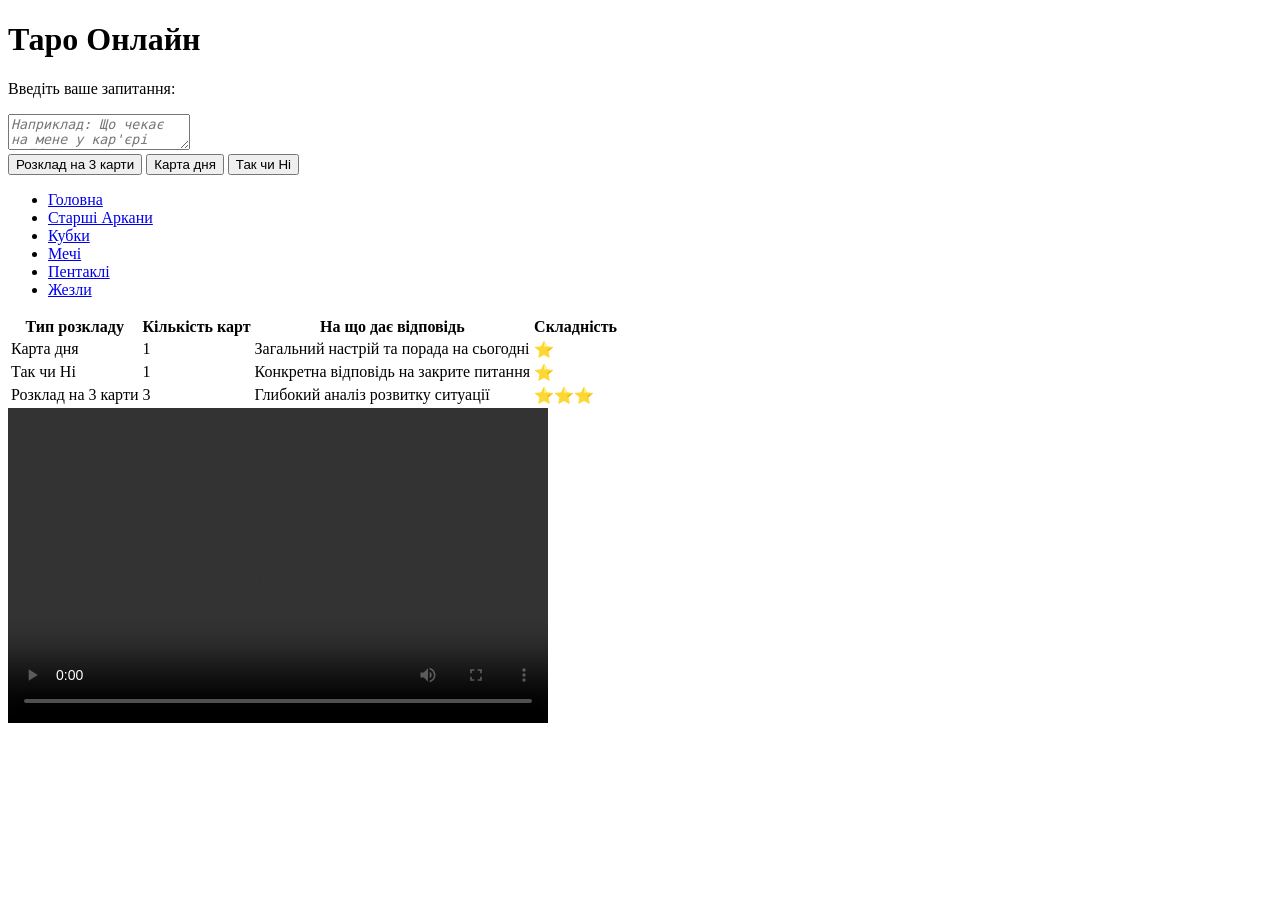
==== index.html @ 53e096b0 "Initial commit - Tarot website UI" ====
<!DOCTYPE html>
<html lang="uk">
<head>
    <meta charset="UTF-8">
    <meta name="viewport" content="width=device-width, initial-scale=1.0">
    <title>Таро Передбачення — Проєкт</title>
</head>
<body class="home-page">

    <div class="container">
        <h1>Таро Онлайн</h1>
        <p>Введіть ваше запитання:</p>
        
        <textarea placeholder="Наприклад: Що чекає на мене у кар'єрі найближчого місяця?" style="font-style: italic;"></textarea>

        <div class="buttons-group">
            <button class="btn-main">Розклад на 3 карти</button>
            <button class="btn-secondary">Карта дня</button>
            <button class="btn-secondary">Так чи Ні</button>
        </div>
    </div>
    <nav>
        <ul class="nav-list">
            <li><a href="index.html">Головна</a></li>
            <li><a href="arcana.html">Старші Аркани</a></li>
            <li><a href="cups.html">Кубки</a></li>
            <li><a href="swords.html">Мечі</a></li>
            <li><a href="pentacles.html">Пентаклі</a></li>
            <li><a href="wands.html">Жезли</a></li>
        </ul>
    </nav>

    <table class="tarot-info-table">
        <thead> 
            <tr>
                <th>Тип розкладу</th> 
                <th>Кількість карт</th>
                <th>На що дає відповідь</th>
                <th>Складність</th>
            </tr>
        </thead>
        <tbody> <tr>
                <td>Карта дня</td>
                <td>1</td>
                <td>Загальний настрій та порада на сьогодні</td>
                <td>⭐</td>
            </tr>
            <tr>
                <td>Так чи Ні</td>
                <td>1</td>
                <td>Конкретна відповідь на закрите питання</td>
                <td>⭐</td>
            </tr>
            <tr>
                <td>Розклад на 3 карти</td>
                <td>3</td>
                <td>Глибокий аналіз розвитку ситуації</td>
                <td>⭐⭐⭐</td>
            </tr>
        </tbody>
    </table>
    <video width="540" height="315" controls>
        <source src="video1.mp4" type="video/mp4">
    </video>
</body>
</html>
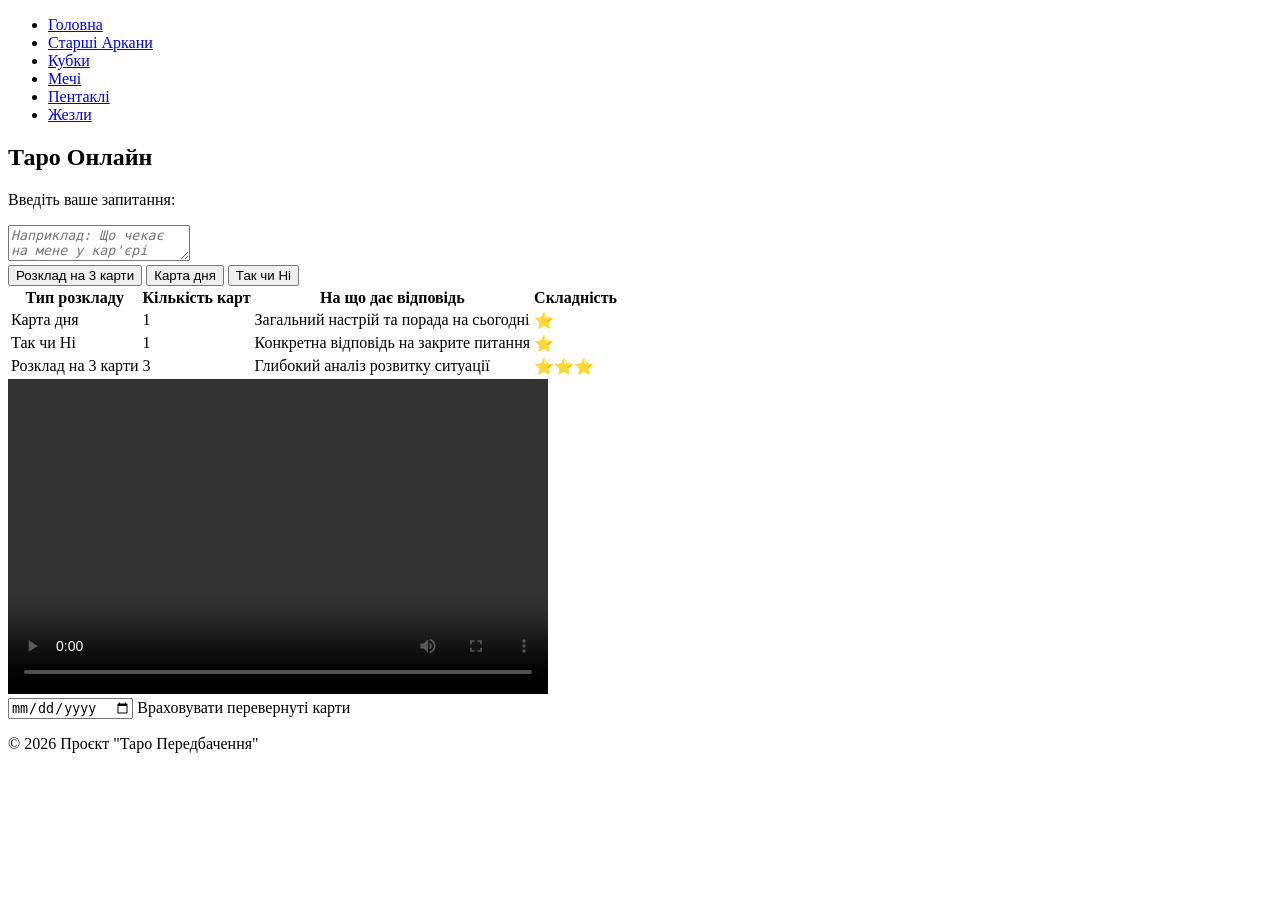
==== commit 9a9cc787: "Refactor: update gallery pages to use HTML5 semantic tags" ====
--- a/index.html
+++ b/index.html
@@ -7,60 +7,84 @@
 </head>
 <body class="home-page">
 
-    <div class="container">
-        <h1>Таро Онлайн</h1>
-        <p>Введіть ваше запитання:</p>
-        
-        <textarea placeholder="Наприклад: Що чекає на мене у кар'єрі найближчого місяця?" style="font-style: italic;"></textarea>
+    <header>
+        <nav>
+            <ul class="nav-list">
+                <li><a href="index.html">Головна</a></li>
+                <li><a href="arcana.html">Старші Аркани</a></li>
+                <li><a href="cups.html">Кубки</a></li>
+                <li><a href="swords.html">Мечі</a></li>
+                <li><a href="pentacles.html">Пентаклі</a></li>
+                <li><a href="wands.html">Жезли</a></li>
+            </ul>
+        </nav>
+    </header>
 
-        <div class="buttons-group">
-            <button class="btn-main">Розклад на 3 карти</button>
-            <button class="btn-secondary">Карта дня</button>
-            <button class="btn-secondary">Так чи Ні</button>
-        </div>
-    </div>
-    <nav>
-        <ul class="nav-list">
-            <li><a href="index.html">Головна</a></li>
-            <li><a href="arcana.html">Старші Аркани</a></li>
-            <li><a href="cups.html">Кубки</a></li>
-            <li><a href="swords.html">Мечі</a></li>
-            <li><a href="pentacles.html">Пентаклі</a></li>
-            <li><a href="wands.html">Жезли</a></li>
-        </ul>
-    </nav>
+    <main>
+        <section class="container">
+            <h1>Таро Онлайн</h1>
+            
+            <form action="#" method="POST" onsubmit="return false;">
+                <p><label for="user-question">Введіть ваше запитання:</label></p>
+                
+                <textarea id="user-question" placeholder="Наприклад: Що чекає на мене у кар'єрі найближчого місяця?" style="font-style: italic;"></textarea>
 
-    <table class="tarot-info-table">
-        <thead> 
-            <tr>
-                <th>Тип розкладу</th> 
-                <th>Кількість карт</th>
-                <th>На що дає відповідь</th>
-                <th>Складність</th>
-            </tr>
-        </thead>
-        <tbody> <tr>
-                <td>Карта дня</td>
-                <td>1</td>
-                <td>Загальний настрій та порада на сьогодні</td>
-                <td>⭐</td>
-            </tr>
-            <tr>
-                <td>Так чи Ні</td>
-                <td>1</td>
-                <td>Конкретна відповідь на закрите питання</td>
-                <td>⭐</td>
-            </tr>
-            <tr>
-                <td>Розклад на 3 карти</td>
-                <td>3</td>
-                <td>Глибокий аналіз розвитку ситуації</td>
-                <td>⭐⭐⭐</td>
-            </tr>
-        </tbody>
-    </table>
-    <video width="540" height="315" controls>
-        <source src="video1.mp4" type="video/mp4">
-    </video>
+                <div class="buttons-group">
+                    <button type="submit" class="btn-main">Розклад на 3 карти</button>
+                    <button type="button" class="btn-secondary">Карта дня</button>
+                    <button type="button" class="btn-secondary">Так чи Ні</button>
+                </div>
+            </form>
+        </section>
+
+        <section class="info-section">
+            <table class="tarot-info-table">
+                <thead> 
+                    <tr>
+                        <th>Тип розкладу</th> 
+                        <th>Кількість карт</th>
+                        <th>На що дає відповідь</th>
+                        <th>Складність</th>
+                    </tr>
+                </thead>
+                <tbody> 
+                    <tr>
+                        <td>Карта дня</td>
+                        <td>1</td>
+                        <td>Загальний настрій та порада на сьогодні</td>
+                        <td>⭐</td>
+                    </tr>
+                    <tr>
+                        <td>Так чи Ні</td>
+                        <td>1</td>
+                        <td>Конкретна відповідь на закрите питання</td>
+                        <td>⭐</td>
+                    </tr>
+                    <tr>
+                        <td>Розклад на 3 карти</td>
+                        <td>3</td>
+                        <td>Глибокий аналіз розвитку ситуації</td>
+                        <td>⭐⭐⭐</td>
+                    </tr>
+                </tbody>
+            </table>
+        </section>
+
+        <section class="media-section">
+            <video width="540" height="315" controls>
+                <source src="video1.mp4" type="video/mp4">
+            </video>
+        </section>
+
+        <label>
+            <input type="date" name="extra" value="reversed_cards">
+            Враховувати перевернуті карти
+        </label>
+    </main>
+
+    <footer>
+        <p>&copy; 2026 Проєкт "Таро Передбачення"</p>
+    </footer>
+
 </body>
 </html>
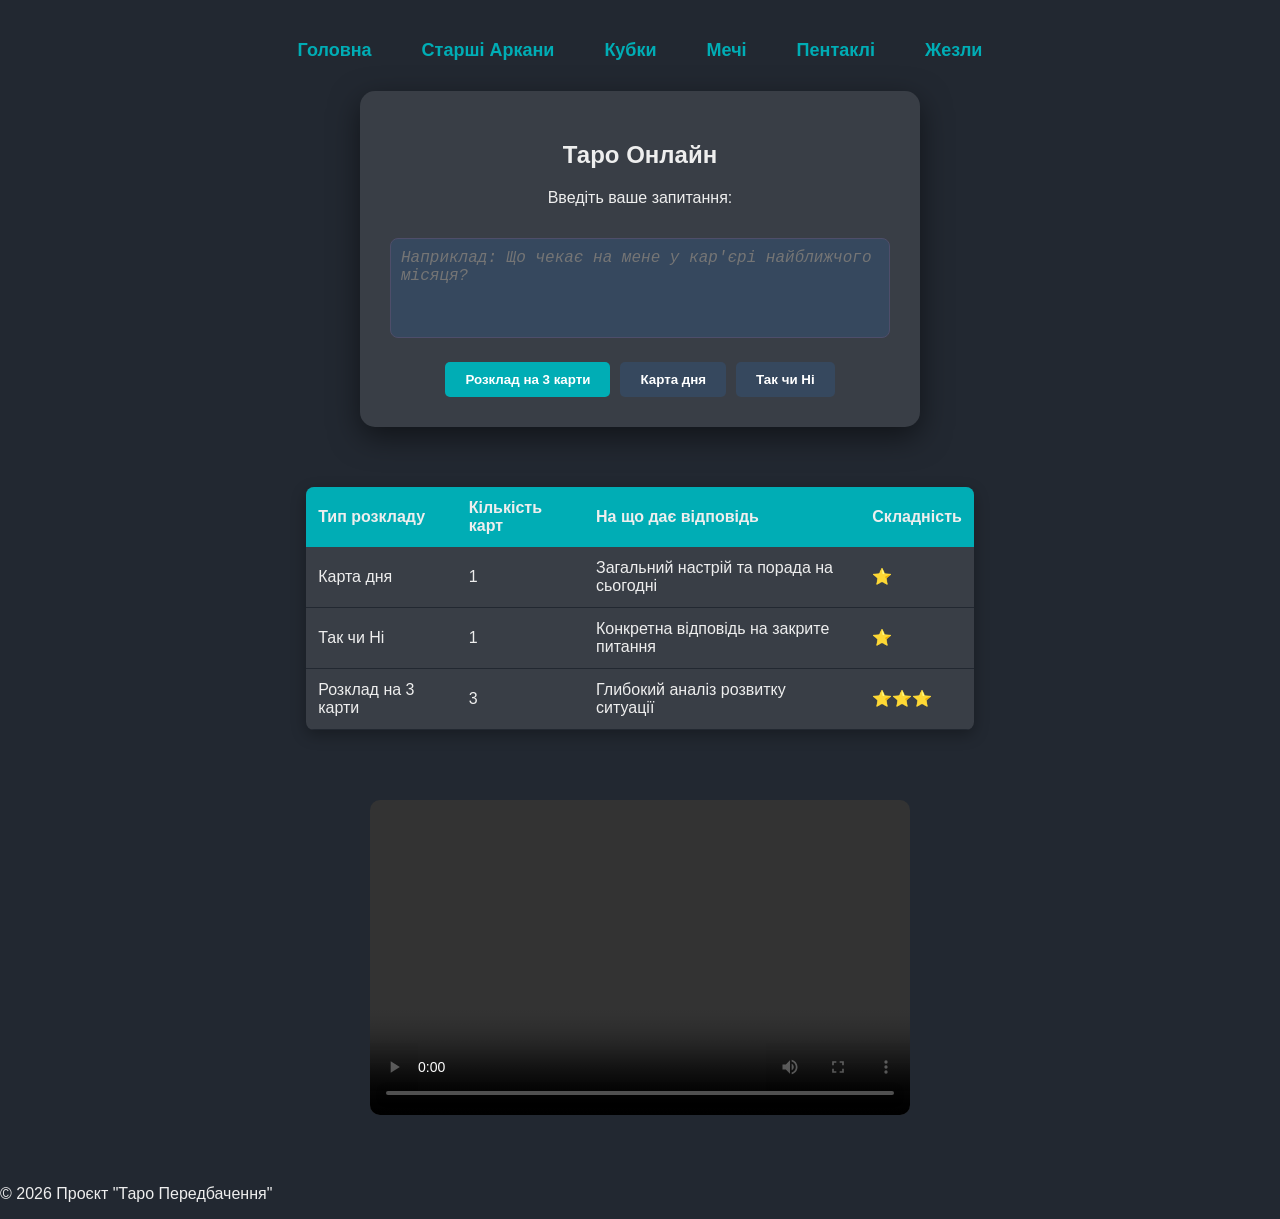
==== commit b6a810f4: "Fea: add css styles with more than 3 classes and 10 characteristics" ====
--- a/index.html
+++ b/index.html
@@ -4,6 +4,8 @@
     <meta charset="UTF-8">
     <meta name="viewport" content="width=device-width, initial-scale=1.0">
     <title>Таро Передбачення — Проєкт</title>
+
+    <link rel="stylesheet" href="style.css">
 </head>
 <body class="home-page">
 
@@ -75,11 +77,6 @@
                 <source src="video1.mp4" type="video/mp4">
             </video>
         </section>
-
-        <label>
-            <input type="date" name="extra" value="reversed_cards">
-            Враховувати перевернуті карти
-        </label>
     </main>
 
     <footer>
--- a/style.css
+++ b/style.css
@@ -0,0 +1,175 @@
+/* ================= БАЗОВІ СТИЛІ ================= */
+body {
+    font-family: 'Segoe UI', Tahoma, Geneva, Verdana, sans-serif;
+    background-color: #222831; 
+    color: #EEEEEE;
+    margin: 0;
+}
+
+figure.card {
+    margin: 0;
+}
+
+/* ================= МАКЕТ ТА СТРУКТУРА ================= */
+body.home-page {
+    display: flex;
+    flex-direction: column;
+    min-height: 100vh;
+}
+
+body.home-page main {
+    display: flex;
+    flex-direction: column;
+    align-items: center;
+    width: 100%;
+}
+
+h1.card-title {
+    text-align: center;
+    color: #EEEEEE;
+    margin: 30px 0;
+}
+
+/* ================= НАВІГАЦІЯ ================= */
+.nav-list {
+    list-style: none;
+    margin: 30px 0 0 0;
+    padding: 0;
+    display: flex;
+    justify-content: center;
+    gap: 10px;
+}
+
+.nav-list a {
+    display: block;
+    padding: 10px 20px;
+    color: #00ADB5;
+    text-decoration: none;
+    font-weight: bold;
+    font-size: 18px;
+    border-radius: 8px;
+    transition: background-color 0.3s, color 0.3s;
+}
+
+.nav-list a:hover {
+    background-color: #00ADB5;
+    color: #ffffff;}
+
+.nav-list a:active {
+    background-color: #007a80;
+}
+
+/* ================= ФОРМА ТА КНОПКИ ================= */
+.container {
+    text-align: center;
+    background: #393E46;
+    padding: 30px;
+    border-radius: 15px;
+    box-shadow: 0 10px 30px rgba(0,0,0,0.5);
+    max-width: 500px;
+    width: 90%;
+    margin: 20px auto;
+}
+
+textarea {
+    width: 100%;
+    height: 100px;
+    margin-top: 15px;
+    padding: 10px;
+    box-sizing: border-box;
+    border-radius: 8px;
+    border: 1px solid #4e4e6a;
+    background: #36485E;
+    color: white;
+    font-size: 16px;
+    resize: none;
+}
+
+.buttons-group {
+    margin-top: 20px;
+    display: flex;
+    gap: 10px;
+    justify-content: center;
+    flex-wrap: wrap;
+}
+
+button {
+    padding: 10px 20px;
+    border: none;
+    border-radius: 5px;
+    cursor: pointer;
+    font-weight: bold;
+    transition: 0.3s;
+}
+
+.btn-main { background-color: #00ADB5; color: white; }
+.btn-secondary { background-color: #36485E; color: white; }
+
+button:hover { 
+    opacity: 0.8; 
+    transform: translateY(-2px); 
+}
+
+/* ================= ТАБЛИЦЯ ================= */
+.tarot-info-table {
+    width: 90%;
+    max-width: 800px;
+    margin: 40px auto;
+    border-collapse: collapse;
+    background-color: #393E46;
+    border-radius: 8px;
+    overflow: hidden;
+    box-shadow: 0 5px 15px rgba(0,0,0,0.3);
+}
+
+.tarot-info-table th {
+    background-color: #00ADB5;
+    padding: 12px;
+    text-align: left;
+}
+
+.tarot-info-table td {
+    padding: 12px;
+    border-bottom: 1px solid #222831;
+}
+
+.tarot-info-table tr:hover {
+    background-color: #4e5561;
+}
+
+/* ================= МЕДІА (ВІДЕО) ================= */
+.media-section {
+    text-align: center;
+    margin: 30px 0 50px 0;
+    width: 100%;
+}
+
+.media-section video {
+    max-width: 100%;
+    border-radius: 10px;
+}
+
+/* ================= ГАЛЕРЕЯ КАРТ ================= */
+.gallery-grid {
+    display: grid;
+    grid-template-columns: repeat(auto-fill, minmax(200px, 1fr));
+    gap: 25px;
+    padding: 20px;
+    width: 90%;
+    max-width: 1200px;
+    margin: 0 auto;
+    justify-content: center;
+}
+
+.card img {
+    width: 100%;
+    height: auto;
+    border-radius: 8px;
+    box-shadow: 0 4px 10px rgba(0,0,0,0.3);
+}
+
+.card figcaption {
+    text-align: center;
+    font-weight: bold;
+    margin-top: 10px;
+}
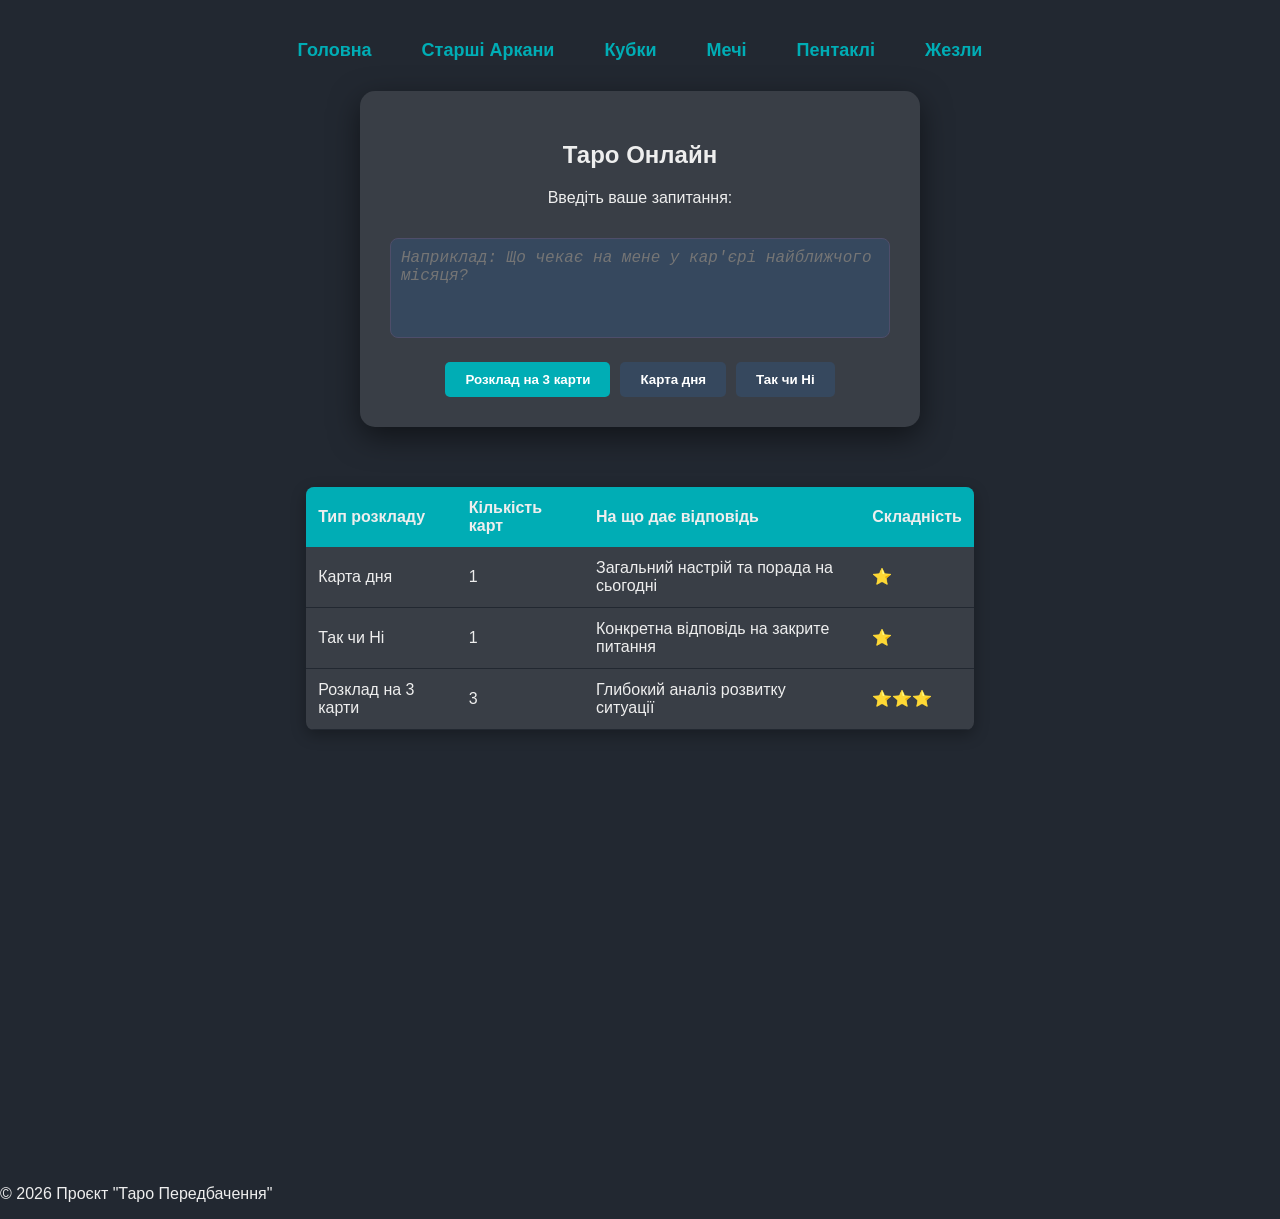
==== commit 4a4ce2c4: "fix: move frontend to root and restore GitHub Pages" ====
--- a/index.html
+++ b/index.html
@@ -5,7 +5,7 @@
     <meta name="viewport" content="width=device-width, initial-scale=1.0">
     <title>Таро Передбачення — Проєкт</title>
 
-    <link rel="stylesheet" href="style.css">
+    <link rel="stylesheet" href="assets/css/style.css">
 </head>
 <body class="home-page">
 
@@ -13,11 +13,11 @@
         <nav>
             <ul class="nav-list">
                 <li><a href="index.html">Головна</a></li>
-                <li><a href="arcana.html">Старші Аркани</a></li>
-                <li><a href="cups.html">Кубки</a></li>
-                <li><a href="swords.html">Мечі</a></li>
-                <li><a href="pentacles.html">Пентаклі</a></li>
-                <li><a href="wands.html">Жезли</a></li>
+                <li><a href="pages/arcana.html">Старші Аркани</a></li>
+                <li><a href="pages/cups.html">Кубки</a></li>
+                <li><a href="pages/swords.html">Мечі</a></li>
+                <li><a href="pages/pentacles.html">Пентаклі</a></li>
+                <li><a href="pages/wands.html">Жезли</a></li>
             </ul>
         </nav>
     </header>
@@ -37,6 +37,9 @@
                     <button type="button" class="btn-secondary">Так чи Ні</button>
                 </div>
             </form>
+        </section>
+
+        <section id="result-section" class="container" style="display: none; text-align: center;">
         </section>
 
         <section class="info-section">
@@ -73,9 +76,12 @@
         </section>
 
         <section class="media-section">
-            <video width="540" height="315" controls>
-                <source src="video1.mp4" type="video/mp4">
-            </video>
+            <iframe width="560" height="315" src="https://www.youtube.com/embed/yp90QeMv5_Q?si=Y8Z0RNQINcEdr4sV&amp;start=2"
+                    title="YouTube video player"
+                    style="border: none;"
+                    allow="accelerometer; autoplay; clipboard-write; encrypted-media; gyroscope; picture-in-picture; web-share"
+                    referrerpolicy="strict-origin-when-cross-origin" allowfullscreen>
+            </iframe>
         </section>
     </main>
 
@@ -83,5 +89,7 @@
         <p>&copy; 2026 Проєкт "Таро Передбачення"</p>
     </footer>
 
+    <script src="assets/js/cards.js"></script>
+    <script src="assets/js/script.js"></script>
 </body>
 </html>
--- a/assets/css/style.css
+++ b/assets/css/style.css
@@ -0,0 +1,201 @@
+/* ================= BASE STYLES ================= */
+body {
+    font-family: 'Segoe UI', Tahoma, Geneva, Verdana, sans-serif;
+    background-color: #222831; 
+    color: #EEEEEE;
+    margin: 0;
+}
+
+figure.card {
+    margin: 0;
+}
+
+/* ================= STRUCTURE ================= */
+body.home-page {
+    display: flex;
+    flex-direction: column;
+    min-height: 100vh;
+}
+
+body.home-page main {
+    display: flex;
+    flex-direction: column;
+    align-items: center;
+    width: 100%;
+}
+
+h1.card-title {
+    text-align: center;
+    color: #EEEEEE;
+    margin: 30px 0;
+}
+
+/* ================= NAVIGATION ================= */
+.nav-list {
+    list-style: none;
+    margin: 30px 0 0 0;
+    padding: 0;
+    display: flex;
+    justify-content: center;
+    gap: 10px;
+}
+
+.nav-list a {
+    display: block;
+    padding: 10px 20px;
+    color: #00ADB5;
+    text-decoration: none;
+    font-weight: bold;
+    font-size: 18px;
+    border-radius: 8px;
+    transition: background-color 0.3s, color 0.3s;
+}
+
+.nav-list a:hover {
+    background-color: #00ADB5;
+    color: #ffffff;}
+
+.nav-list a:active {
+    background-color: #007a80;
+}
+
+/* ================= FORM AND BUTTONS ================= */
+.container {
+    text-align: center;
+    background: #393E46;
+    padding: 30px;
+    border-radius: 15px;
+    box-shadow: 0 10px 30px rgba(0,0,0,0.5);
+    max-width: 500px;
+    width: 90%;
+    margin: 20px auto;
+}
+
+textarea {
+    width: 100%;
+    height: 100px;
+    margin-top: 15px;
+    padding: 10px;
+    box-sizing: border-box;
+    border-radius: 8px;
+    border: 1px solid #4e4e6a;
+    background: #36485E;
+    color: white;
+    font-size: 16px;
+    resize: none;
+}
+
+.buttons-group {
+    margin-top: 20px;
+    display: flex;
+    gap: 10px;
+    justify-content: center;
+    flex-wrap: wrap;
+}
+
+button {
+    padding: 10px 20px;
+    border: none;
+    border-radius: 5px;
+    cursor: pointer;
+    font-weight: bold;
+    transition: 0.3s;
+}
+
+.btn-main { background-color: #00ADB5; color: white; }
+.btn-secondary { background-color: #36485E; color: white; }
+
+button:hover { 
+    opacity: 0.8; 
+    transform: translateY(-2px); 
+}
+
+/* ================= TABLE ================= */
+.tarot-info-table {
+    width: 90%;
+    max-width: 800px;
+    margin: 40px auto;
+    border-collapse: collapse;
+    background-color: #393E46;
+    border-radius: 8px;
+    overflow: hidden;
+    box-shadow: 0 5px 15px rgba(0,0,0,0.3);
+}
+
+.tarot-info-table th {
+    background-color: #00ADB5;
+    padding: 12px;
+    text-align: left;
+}
+
+.tarot-info-table td {
+    padding: 12px;
+    border-bottom: 1px solid #222831;
+}
+
+.tarot-info-table tr:hover {
+    background-color: #4e5561;
+}
+
+/* ================= MEDIA ================= */
+.media-section {
+    text-align: center;
+    margin: 30px 0 50px 0;
+    width: 100%;
+}
+
+.media-section video {
+    max-width: 100%;
+    border-radius: 10px;
+}
+
+/* ================= CARD GALLERY ================= */
+.gallery-grid {
+    display: grid;
+    grid-template-columns: repeat(auto-fill, minmax(200px, 1fr));
+    gap: 25px;
+    padding: 20px;
+    width: 90%;
+    max-width: 1200px;
+    margin: 0 auto;
+    justify-content: center;
+}
+
+.card img {
+    width: 100%;
+    height: auto;
+    border-radius: 8px;
+    box-shadow: 0 4px 10px rgba(0,0,0,0.3);
+}
+
+.card figcaption {
+    text-align: center;
+    font-weight: bold;
+    margin-top: 10px;
+}
+
+
+/* ================= ANIMATION ================= */
+@keyframes fadeIn {
+    from { opacity: 0; transform: translateY(20px); }
+    to { opacity: 1; transform: translateY(0); }
+}
+
+.fade-in {
+    animation: fadeIn 1s ease-out forwards;
+}
+
+.mystic-loader {
+    border: 4px solid #393E46;
+    border-top: 4px solid #00ADB5;
+    border-radius: 50%;
+    width: 50px;
+    height: 50px;
+    animation: spin 1s linear infinite;
+    margin: 30px auto;
+}
+
+@keyframes spin {
+    0% { transform: rotate(0deg); }
+    100% { transform: rotate(360deg); }
+}
